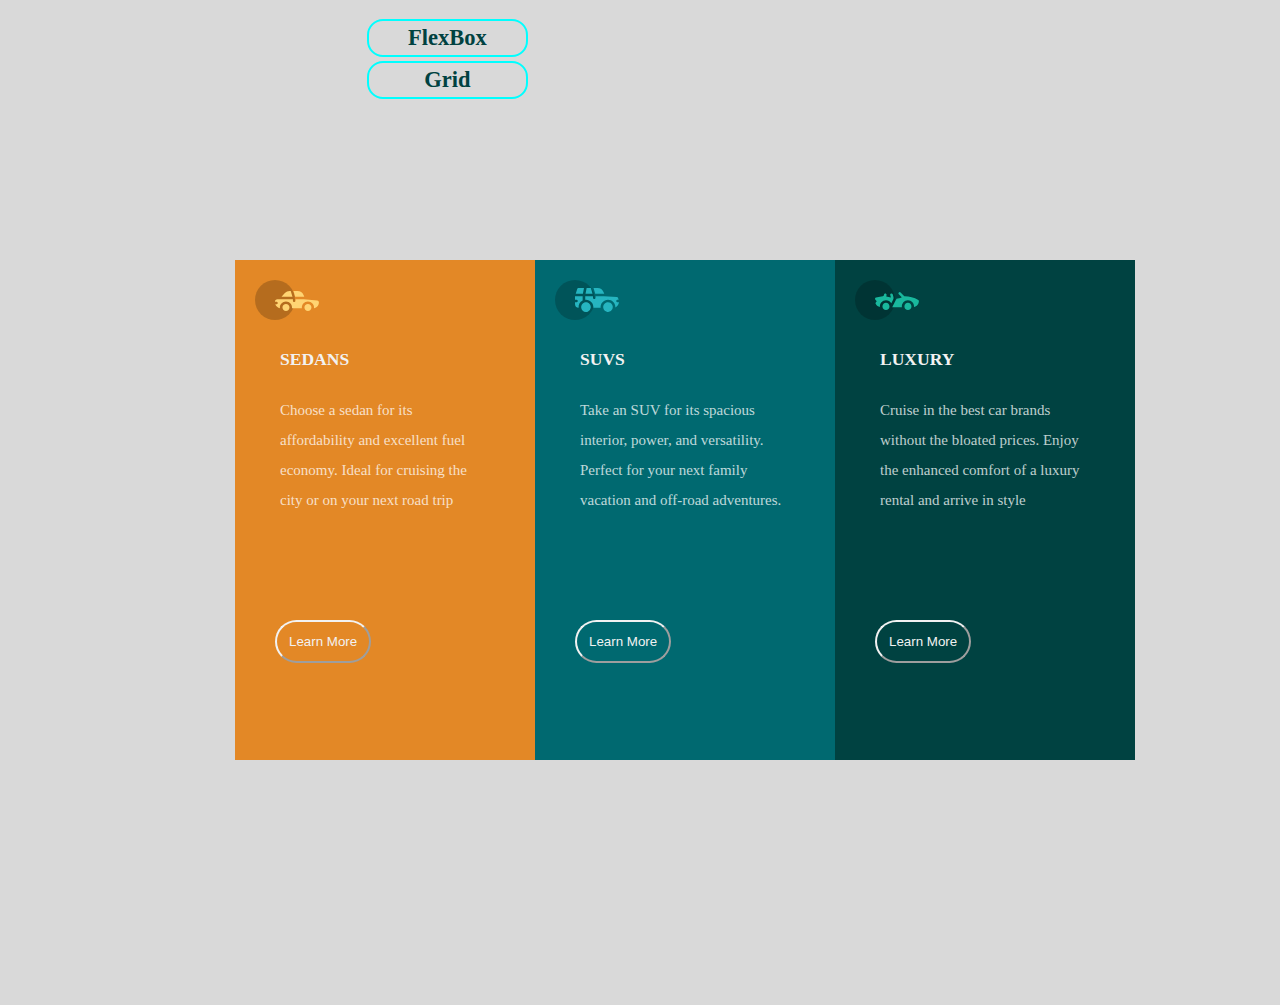
==== index.html @ c0d69eda "CSS Grid and Flexbx ZURI" ====
<!DOCTYPE html>
<html lang="en">
<head>
    <meta charset="UTF-8">
    <meta http-equiv="X-UA-Compatible" content="IE=edge">
    <meta name="viewport" content="width=<device-width>, initial-scale=1.0">
    <title>ZURI FlexBox</title>
    <link href="index.css" rel="stylesheet" type="text/css">
</head
<body>
    <main>
        <nav>
            <ul>
                <li><a href="index.html"><h2>FlexBox</h2></a></li>
                <li><a href="grid.html"><h2>Grid</h2></a></li>
            </ul>
        </nav>
        <div class="box1">

            <img src="./Images/icon-sedans.svg" class="img1">
            <h3>SEDANS</h3>
            <p>Choose a sedan for its affordability and excellent fuel economy. Ideal for cruising the city or on your next road trip</p>
            <button>Learn More</button>
        </div>
        <div class="box2">
            <img src="./Images/icon-suvs.svg" class="img2">
            <h3>SUVS</h3>
            <p>Take an SUV for its spacious interior, power, and versatility. Perfect for your next family vacation and off-road adventures.</p>
            <button>Learn More</button>
        </div>
        <div class="box3">
            <img src="./Images/icon-luxury.svg" class="img3">
            <h3>LUXURY</h3>
            <p>Cruise in the best car brands without the bloated prices. Enjoy the enhanced comfort of a luxury rental and arrive in style</p>
            <button id="learn">Learn More</button>

            <!--<nav><ul><li><a href="grid.html"><h2>GRID</h2></a></li></ul></nav>-->
        </div>
    </main>
</body>
</html>
---- index.css ----
*{
    margin: 0;
    padding: 0;
    box-sizing: border-box;
    /*font-family:;*/
}

body{
    background-color: #d9d9d9;
    font-size: 15px;
    color: hsl(0, 0%, 95%);
}

main{
    width: 50%;
    min-height: 110vh;
    justify-content: center;
    align-items: center;
    display: flex;
    margin: 15px;
    position: absolute;
    left: 350px;
    /*top: 200px;
    /*box-sizing: border-box;*/
}

main div{
    padding: 20px;
    height: 500px;
    min-width: 300px;
    align-items: left;
}

nav{
    margin: 0;
    padding: 0;
    /*align-items: center;*'/
    /*justify-content: center;*/
    min-width: auto;
    min-height: 3vh;
    position: absolute;
    top: 2px;
    left: 0;
    display: inline-block;
    box-sizing: border-box;
    border-radius: 12px;
}

nav li{
    list-style: none;
    display: inline-block;
    margin: 2px;
    padding: 4px;
    border: 2px solid aqua;
    border-radius: 16px;
    width: 100%;
    text-align: center;
}

nav li a{
    text-decoration: none;
    color: hsl(179, 100%, 13%);
}

nav li a:visited{
    border: 2px solid rgb(209, 63, 209);
    color: rgb(209, 63, 209);
}

nav li a:hover{
    background-color: GREY;
    border-color: hsl(179, 100%, 13%);
    color: white;
}

.box1{
    background-color: hsl(31, 77%, 52%);
   
}

.box2{
    background-color: hsl(184, 100%, 22%);
  
}

.box3{
    background-color: hsl(179, 100%, 13%);
    color: hsl(0, 0%, 95%);
}

div h3{
    margin: 25px;
}

div p{
    margin: 25px;
    line-height: 30px;
    color: hsla(0, 0%, 100%, 0.75);
}

button{
position: relative;
left: 20px;
top: 80px;
padding: 12px;
background: transparent;
border-radius: 50px;
border-color: hsl(0, 0%, 95%);
color: hsl(0, 0%, 95%);
cursor: pointer;
}

button:hover{
    background-color: hsl(0, 0%, 95%);
    color: sienna;
}
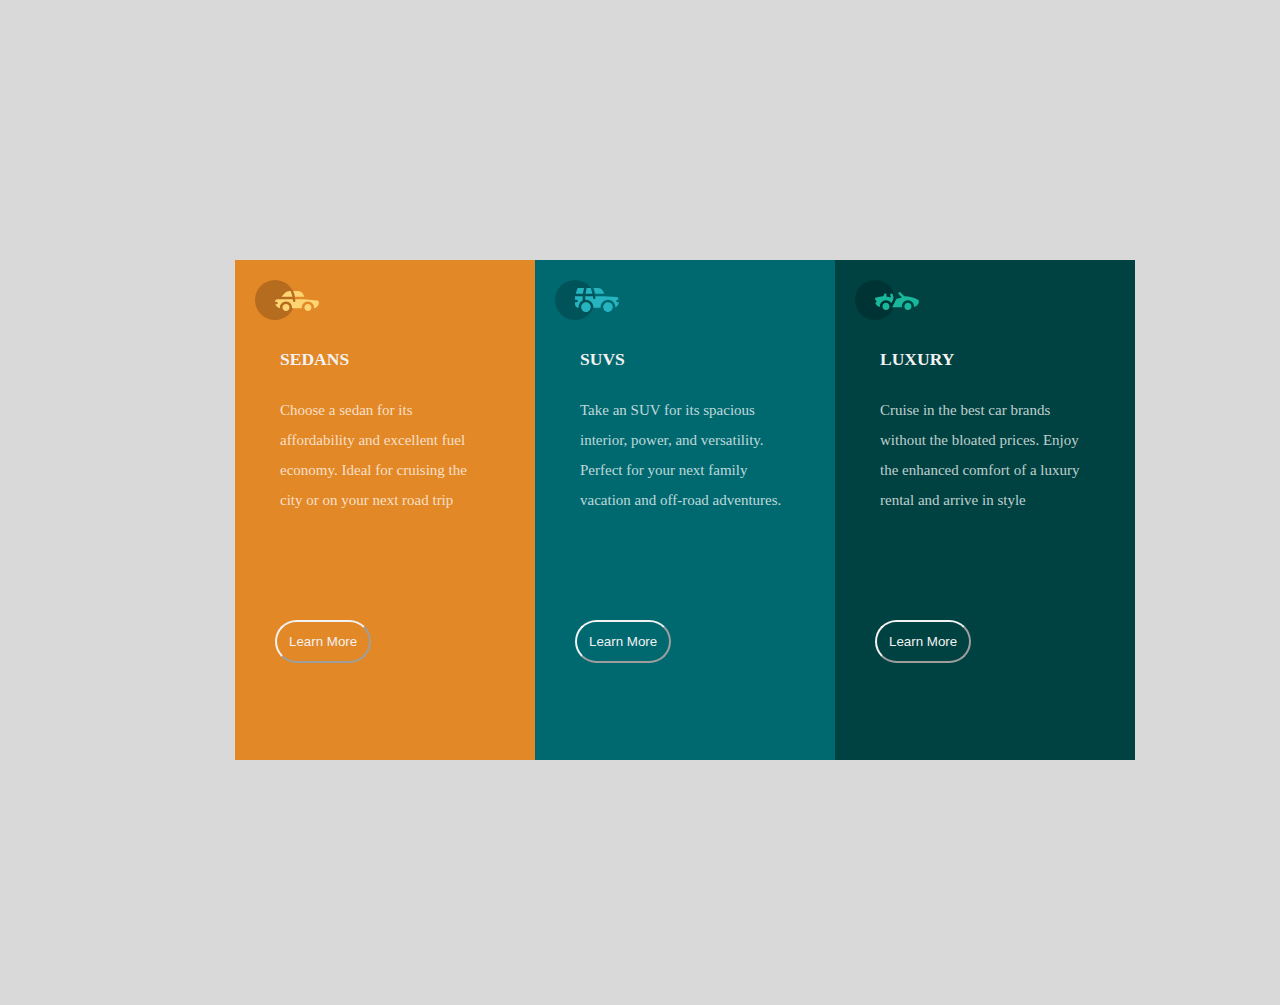
==== commit f2e4b999: "changed" ====
--- a/index.html
+++ b/index.html
@@ -9,12 +9,7 @@
 </head
 <body>
     <main>
-        <nav>
-            <ul>
-                <li><a href="index.html"><h2>FlexBox</h2></a></li>
-                <li><a href="grid.html"><h2>Grid</h2></a></li>
-            </ul>
-        </nav>
+       
         <div class="box1">
 
             <img src="./Images/icon-sedans.svg" class="img1">
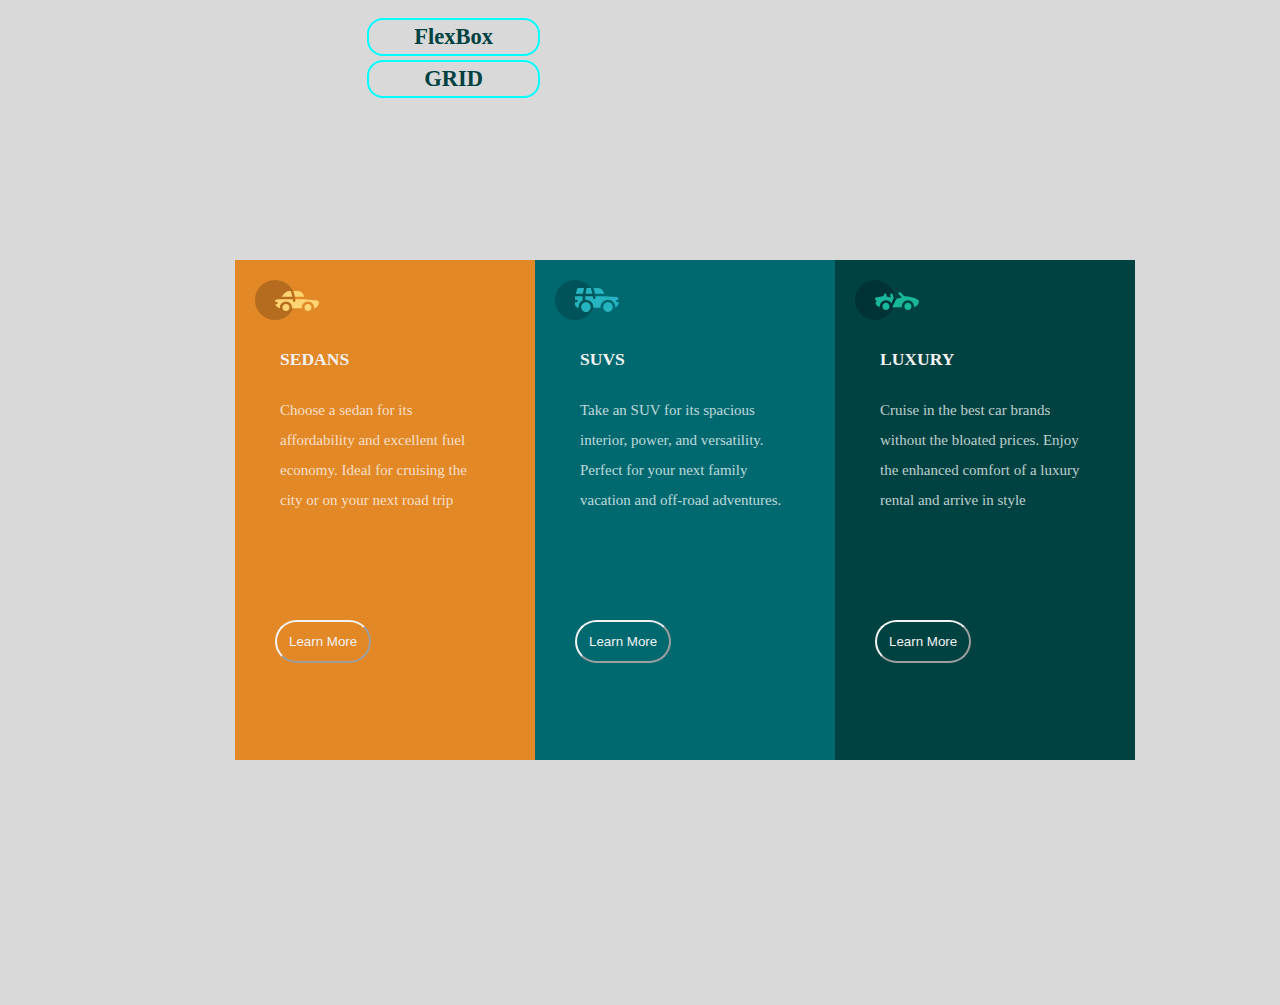
==== commit 56929f29: "added" ====
--- a/index.html
+++ b/index.html
@@ -9,7 +9,12 @@
 </head
 <body>
     <main>
-       
+        <nav>
+            <ul>
+                <li><a href="index.html"><h2>FlexBox</h2></a></li>
+                <li><a href="grid.html"><h2>GRID</h2></a></li>
+            </ul>
+        </nav>       
         <div class="box1">
 
             <img src="./Images/icon-sedans.svg" class="img1">
--- a/index.css
+++ b/index.css
@@ -39,7 +39,7 @@
     min-width: auto;
     min-height: 3vh;
     position: absolute;
-    top: 2px;
+    top: 1px;
     left: 0;
     display: inline-block;
     box-sizing: border-box;
@@ -62,12 +62,12 @@
     color: hsl(179, 100%, 13%);
 }
 
-nav li a:visited{
+nav li:visited{
     border: 2px solid rgb(209, 63, 209);
     color: rgb(209, 63, 209);
 }
 
-nav li a:hover{
+nav li:hover{
     background-color: GREY;
     border-color: hsl(179, 100%, 13%);
     color: white;
